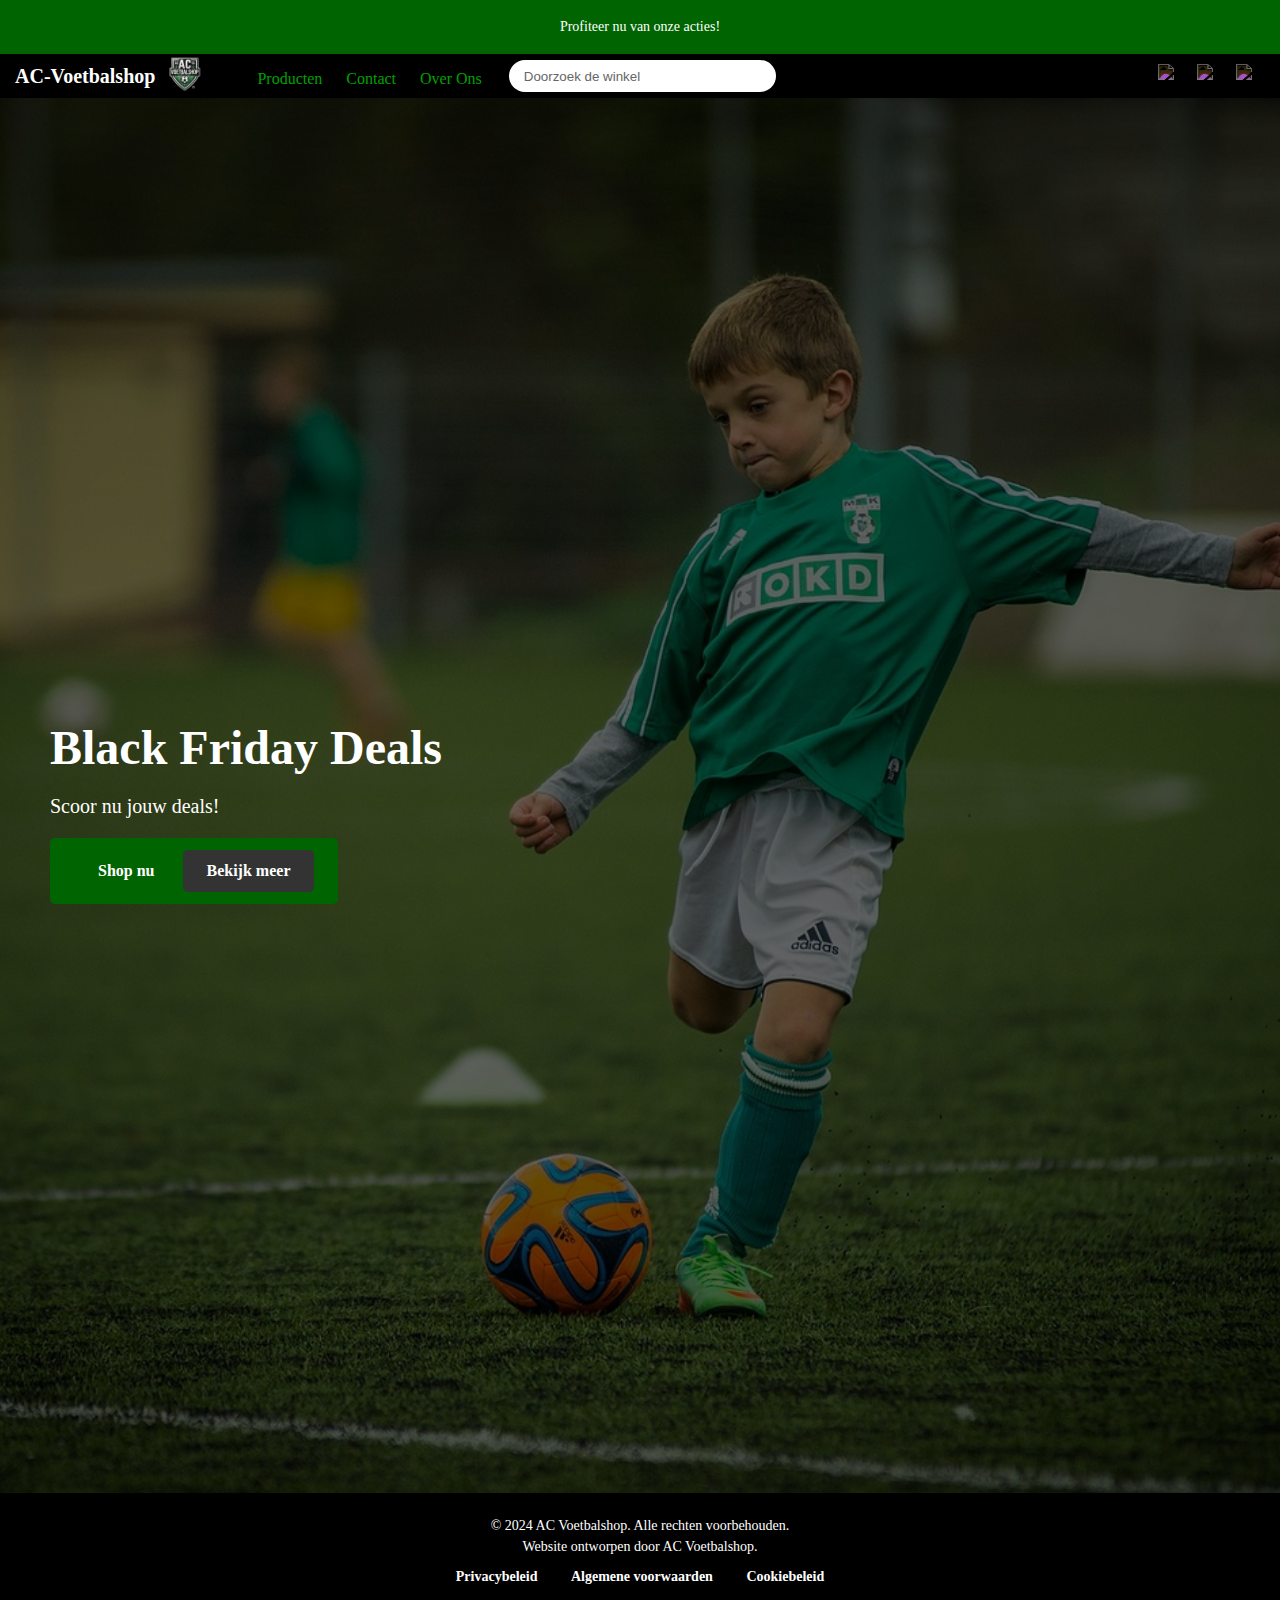
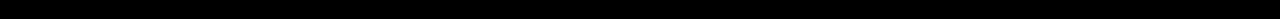
==== home.html @ a7053912 "test commit" ====
<!DOCTYPE html>
<html lang="nl">
<head>  <title>AC Voetbalshop</title>
    <link rel="icon" type="image/jpg" href="Images/Favicon.jpg">
    <link rel="stylesheet" href="style.css">
    <link rel="stylesheet" href="main.css">
</head>
<body>
<header>
    <section class="top-banner">
        <p>Profiteer nu van onze acties!</p>  
    </section>
    
    <nav class="nav">
        <h2 class="name-webshop">AC-Voetbalshop</h2>
            <a href="home.html">
                <img class="logo-nav" src="Images/Logo.png" alt="Website Logo" width="40">
            </a>

        <ul class="nav-lijst">
            <li><a href="producten.html">Producten</a></li>
            <li><a href="contact.html">Contact</a></li>
            <li><a href="over-ons.html">Over Ons</a></li>
        </ul>

        <input type="text" class="search-bar" placeholder="Doorzoek de winkel">
        <section class="icons">
            <img src="images/user.png" alt="user" class="icon">
            <img src="images/heart.png" alt="heart" class="icon">
            <img src="images/shopping-cart.png" alt="cart" class="icon">
        </section>
    </nav>
</header>
<main>
<section class = "banner">
<section class ="overlay"></section>
<section class = "banner-content">
<h1>Black Friday Deals</h1>
<p>Scoor nu jouw deals!</p>
<section class ="button">
<a href="producten.html" class="button">Shop nu</a>
<a href="over-ons.html" class ="button secondary">Bekijk meer</a>
</section>
</section>
</section>
</main>
<footer>
    <section class="footer-content">
        <p>&copy; 2024 AC Voetbalshop. Alle rechten voorbehouden.</p>
        <p>Website ontworpen door AC Voetbalshop.</p>
        <ul>
            <li><a href="/privacybeleid">Privacybeleid</a></li>
            <li><a href="/algemene-voorwaarden">Algemene voorwaarden</a></li>
            <li><a href="/Cookiebeleid">Cookiebeleid</a></li>
        </ul>
    </section>
</footer>
</body>
</html>
---- style.css ----
html, body {
    margin: 0;
    padding: 0;
    height: 100%;
    width: 100%;
  }

.top-banner {
    
    background-color: #006400; 
    color: white;
    text-align: center;
    padding: 5px;
    font-size: 14px;
}

.nav {
    background-color: #000; 
    display: flex;
    color: white;
    height:auto;
}

.name-webshop {
    font-size: 20px;
    font-weight: bold;
    color: white;
    margin-left: 15px;
    margin-top:auto;
    margin-bottom:auto;
}

.logo-nav {
    margin-left:10px
}

.nav-lijst {
    display:flex;
    list-style-type: none;
    margin-bottom:auto;
    margin-right:15px
}

.nav-lijst li a {
    color: #00a000; 
    text-decoration: none;
    font-weight: 500;
    padding: 8px 12px;
    transition: color 0.3s;

}

.nav-lijst li a:hover {
    color: white;
}

.icons {
    margin-right: 20px;
    margin-left: auto;
    display: flex;
    align-items: center;
    text-align: end;
    gap:15px
}

.search-bar {
    border: none;
    border-radius: 20px;
    height: 30px;
    width: 250px;
    margin-top:auto;
    margin-bottom:auto;
    padding-left:15px;
    outline: none;
    background-color: white;
    color: #333;
}

.search-bar::placeholder {
    color: #666;
}

.icon {
    width: 24px;
    height: 24px;
    cursor: pointer;
    filter: invert(1); 
}

.icon:hover {
    filter: invert(34%) sepia(90%) saturate(500%) hue-rotate(90deg); 
}

footer {
    background-color: #000; 
    color: #fff; 
    text-align: center; 
    padding: 20px 0; 
    font-size: 14px; 
}

footer p {
    margin: 5px 0; 
}

footer ul {
    list-style-type: none; 
    padding: 0;
}

footer ul li {
    display: inline-block; 
    margin: 0 15px; 
}

footer ul li a {
    color: #fff; 
    text-decoration: none; 
    font-weight: bold;
    transition: color 0.3s ease;
}
---- main.css ----
.banner {
    position: relative;
    background-image: url(Images/banner.jpg);
    background-size: cover;
    background-position: top center;   
    height: 155vh;  
    display: flex;
    align-items: center;
    justify-content: left;
    color: white;
    padding-left: 50px; 
}

.overlay {
    position: absolute;
    top: 0;
    left: 0;
    right: 0;
    bottom: 0;
    background-color: rgba(0, 0, 0, 0.6);  
    z-index: 1;
}

.banner-content {
    position: relative;
    z-index: 2;
    max-width: 500px;
}

.banner-content h1 {
    font-size: 48px;
    font-weight: bold;
    margin-bottom: 10px;
}

.banner-content p {
    font-size: 20px;
    margin-bottom: 20px;
}

.buttons {
    display: flex;
    gap: 10px;
}

.button {
    display: inline-block;
    background-color: #006400;
    color: white;
    padding: 12px 24px;
    border-radius: 5px;
    text-decoration: none;
    font-weight: bold;
    transition: background-color 0.3s;
}

.button:hover {
    background-color:#004d00 ;
}

.button.secondary {
    background-color: #333;
}

.button.secondary:hover {
    background-color: #444;
}
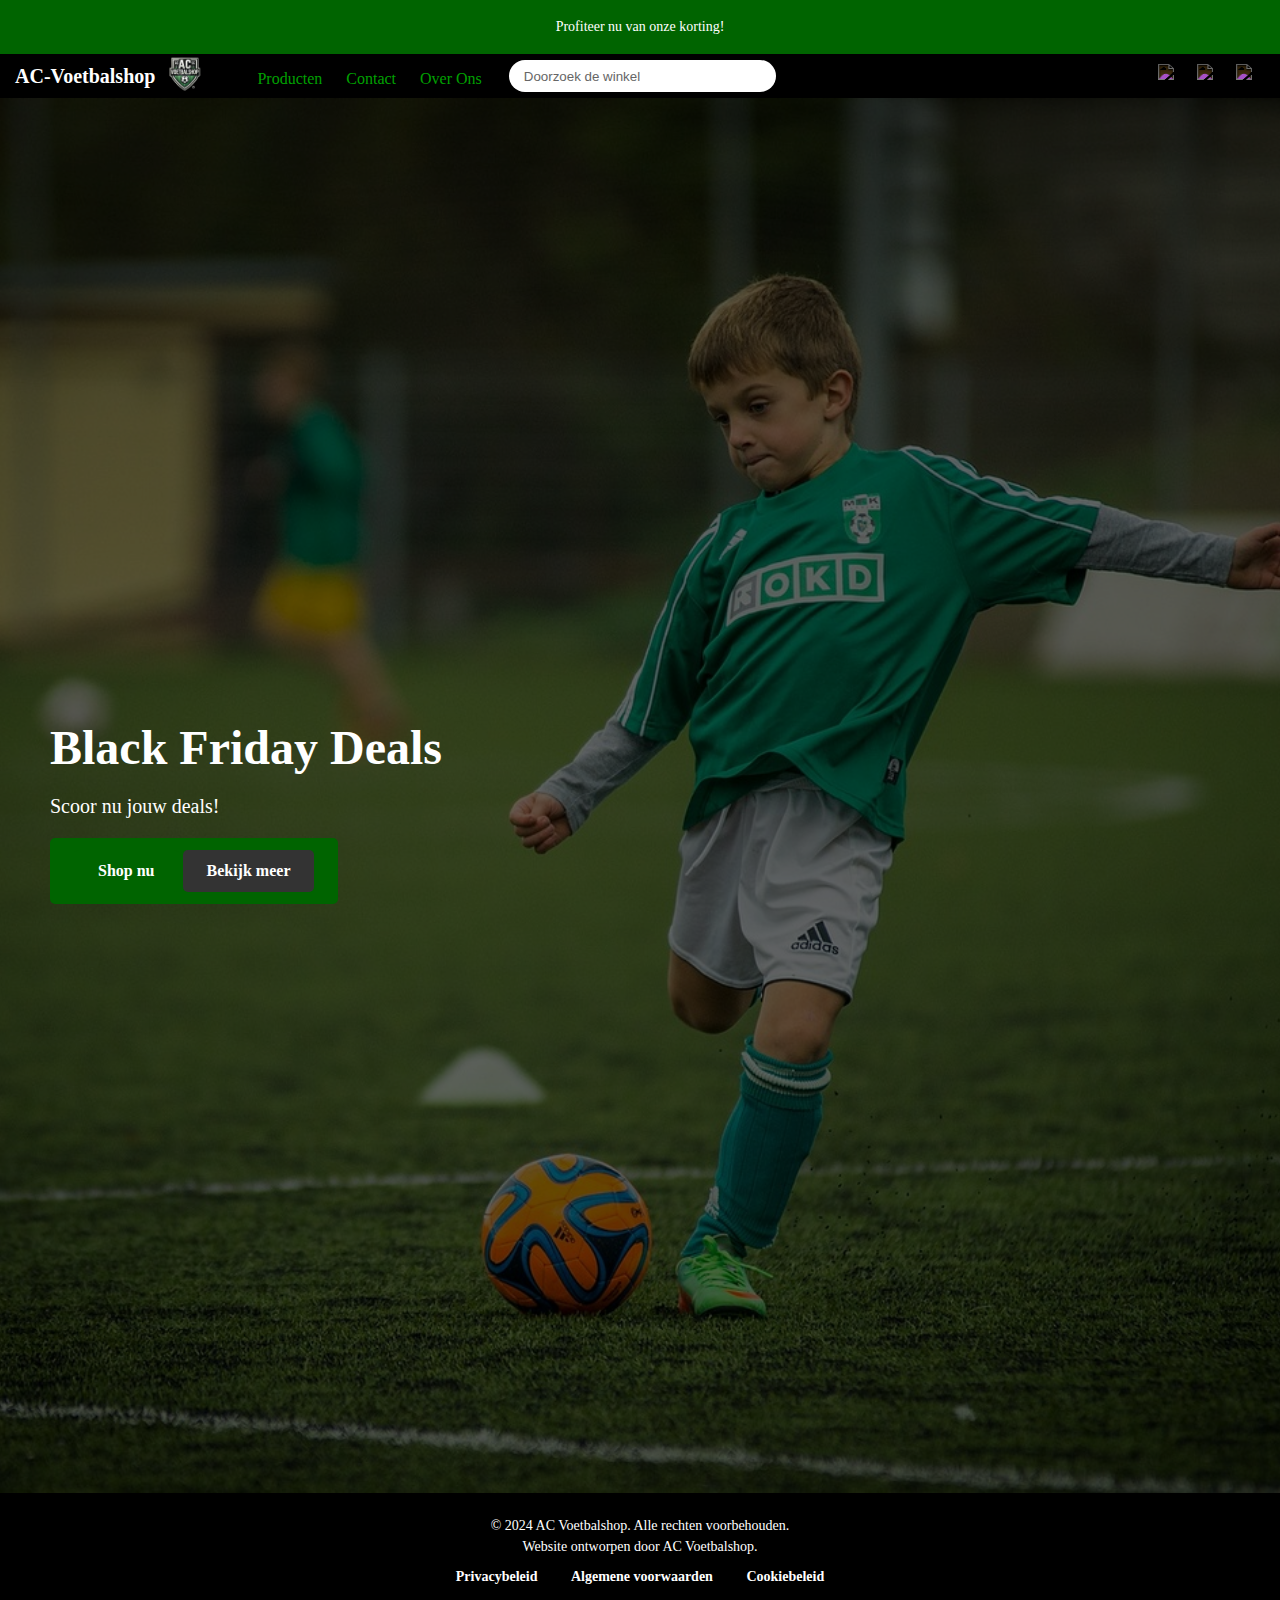
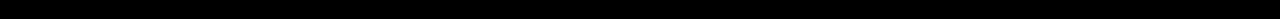
==== commit 27ef80a2: "Update home.html" ====
--- a/home.html
+++ b/home.html
@@ -8,7 +8,7 @@
 <body>
 <header>
     <section class="top-banner">
-        <p>Profiteer nu van onze acties!</p>  
+        <p>Profiteer nu van onze korting!</p>  
     </section>
     
     <nav class="nav">
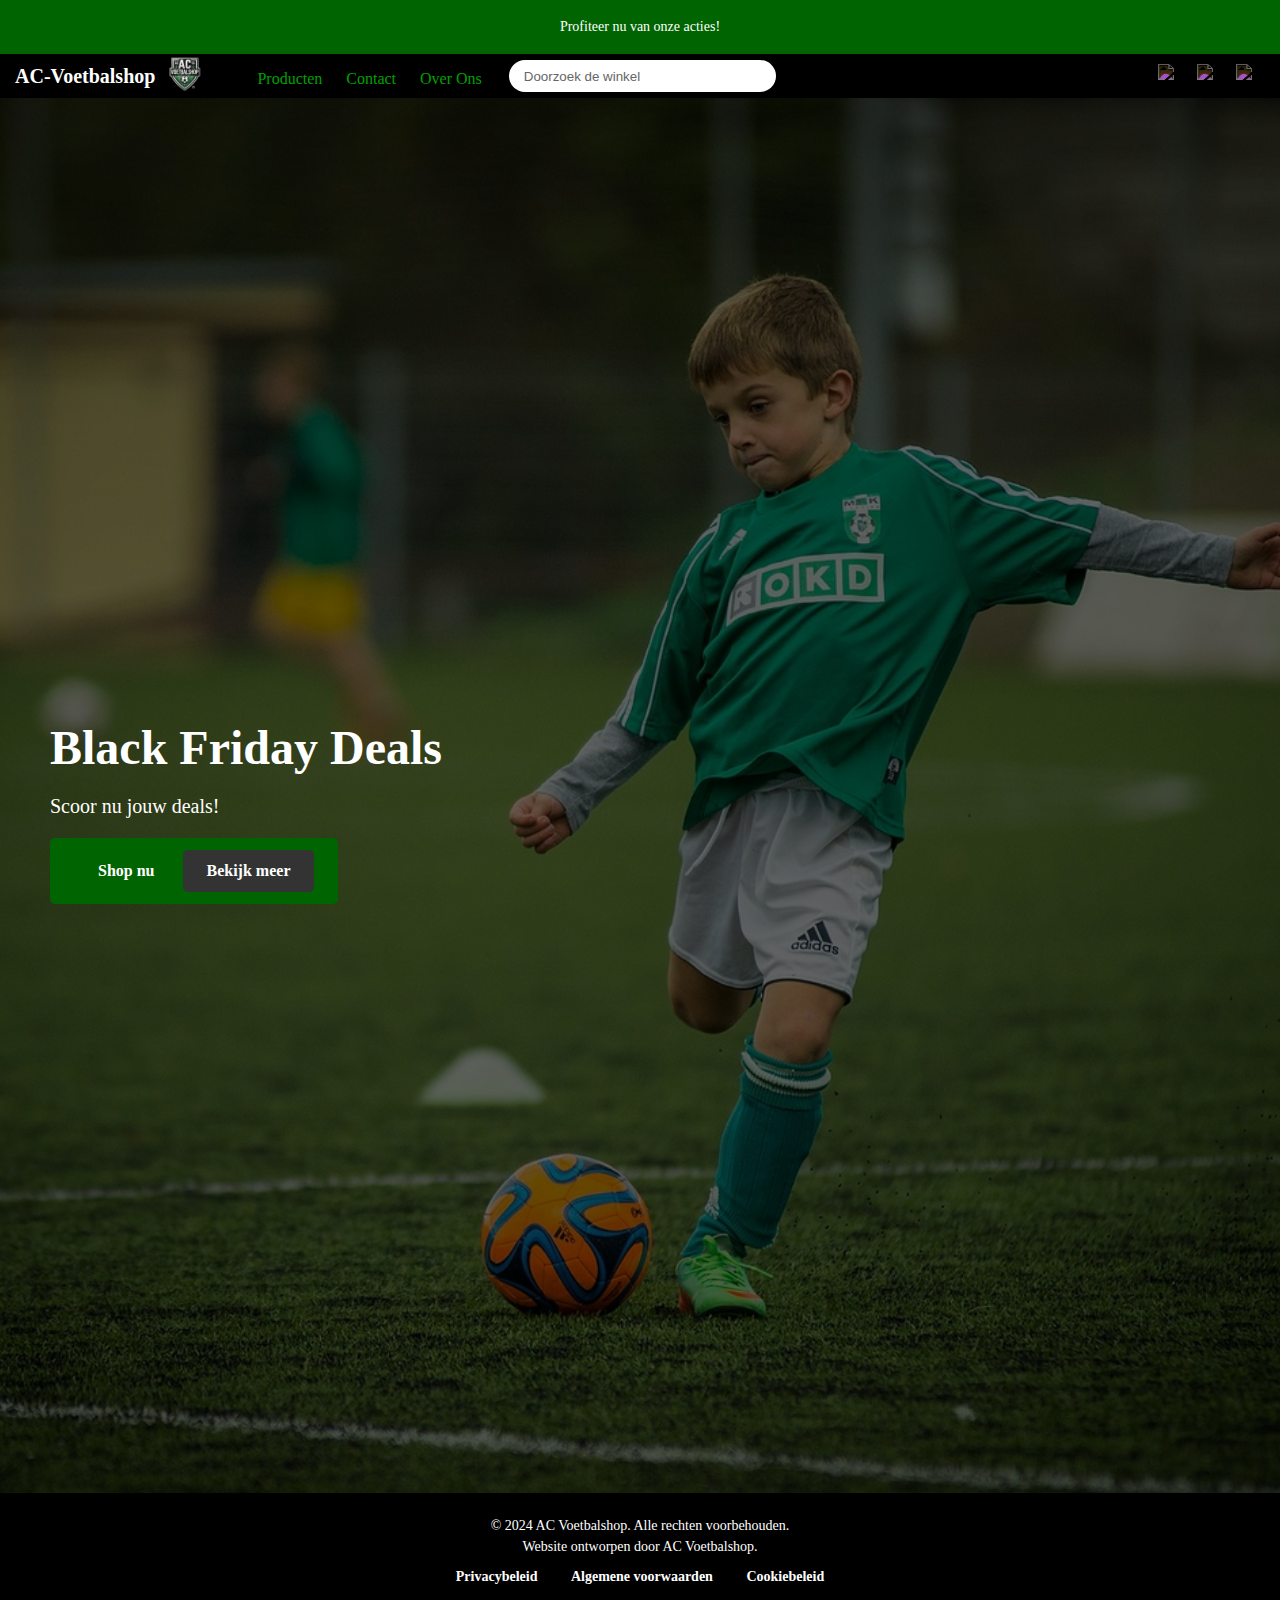
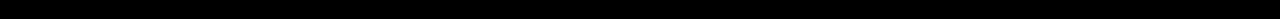
==== commit 25f3ba3f: "Update home.html" ====
--- a/home.html
+++ b/home.html
@@ -8,7 +8,7 @@
 <body>
 <header>
     <section class="top-banner">
-        <p>Profiteer nu van onze korting!</p>  
+        <p>Profiteer nu van onze acties!</p>  
     </section>
     
     <nav class="nav">
